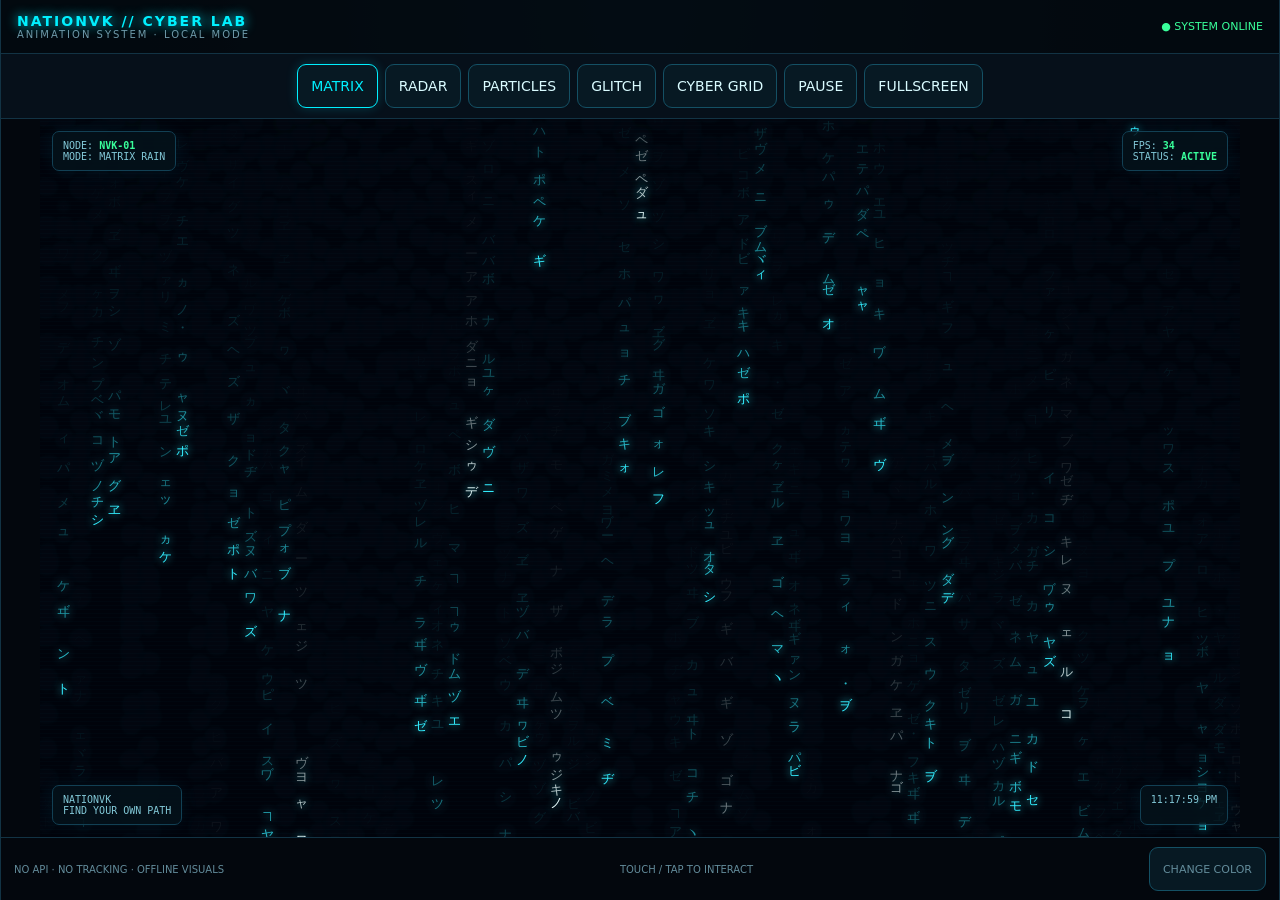
==== index.html @ 022fe865 "Build fullscreen cyber animation studio" ====
<!doctype html>
<html lang="en">
<head>
<meta charset="utf-8"><meta name="viewport" content="width=device-width,initial-scale=1,maximum-scale=1,user-scalable=no">
<meta name="theme-color" content="#03070d"><title>NATIONVK | Cyber Animation Studio</title>
<style>
:root{--bg:#03070d;--panel:#07131d;--cyan:#00f0ff;--green:#39ff9b;--pink:#ff2bd6;--line:#123344}*{box-sizing:border-box}body{margin:0;background:radial-gradient(ellipse at 50% 0%,#09202d 0,#03070d 55%);color:#d9fbff;font:14px system-ui, sans-serif;min-height:100vh;overflow:hidden}button{font:inherit;color:inherit;background:#071923;border:1px solid #145064;border-radius:9px;padding:10px 13px;min-height:44px}button:active{transform:scale(.97)}.app{height:100dvh;display:flex;flex-direction:column}.top{display:flex;align-items:center;justify-content:space-between;padding:13px 16px;border-bottom:1px solid var(--line);background:#030a10dd}.brand{font-weight:900;letter-spacing:2px;color:var(--cyan);text-shadow:0 0 12px #00eaff}.sub{font-size:10px;color:#6e9aaa;letter-spacing:2px}.status{color:var(--green);font-size:11px}.toolbar{display:flex;gap:7px;flex-wrap:wrap;padding:10px 12px;background:#06101a;border-bottom:1px solid var(--line)}.toolbar button.active{border-color:var(--cyan);color:var(--cyan);box-shadow:0 0 12px #00dfff33}.stage{position:relative;flex:1;min-height:0;overflow:hidden}canvas{width:100%;height:100%;display:block}.hud{position:absolute;inset:12px;pointer-events:none;display:flex;flex-direction:column;justify-content:space-between}.hudrow{display:flex;justify-content:space-between;gap:8px}.readout{background:#04121bd9;border:1px solid #124054;padding:8px 10px;border-radius:7px;color:#82c8d7;font:10px ui-monospace,monospace;box-shadow:0 0 18px #00cfff12}.readout b{color:var(--green)}.bottom{display:flex;justify-content:space-between;align-items:center;padding:9px 13px;border-top:1px solid var(--line);color:#638c9b;font-size:10px;gap:8px}.bottom button{font-size:11px}.scanline{position:absolute;inset:0;pointer-events:none;background:repeating-linear-gradient(0deg,transparent 0 3px,#00dfff08 4px);mix-blend-mode:screen}.hidden{display:none!important}@media(min-width:800px){.toolbar{justify-content:center}.stage{max-width:1200px;width:100%;margin:auto}.app{max-width:1500px;margin:auto;border-left:1px solid var(--line);border-right:1px solid var(--line)}}@media(prefers-reduced-motion:reduce){*{scroll-behavior:auto}}
</style>
</head>
<body><main class="app">
<header class="top"><div><div class="brand">NATIONVK // CYBER LAB</div><div class="sub">ANIMATION SYSTEM · LOCAL MODE</div></div><div class="status">● SYSTEM ONLINE</div></header>
<nav class="toolbar" id="modes"><button data-mode="matrix" class="active">MATRIX</button><button data-mode="radar">RADAR</button><button data-mode="particles">PARTICLES</button><button data-mode="glitch">GLITCH</button><button data-mode="grid">CYBER GRID</button><button id="pause">PAUSE</button><button id="fullscreen">FULLSCREEN</button></nav>
<section class="stage" id="stage"><canvas id="screen" aria-label="Animated cyber visualisation"></canvas><div class="scanline"></div><div class="hud"><div class="hudrow"><div class="readout">NODE: <b>NVK-01</b><br>MODE: <span id="modeName">MATRIX RAIN</span></div><div class="readout">FPS: <b id="fps">60</b><br>STATUS: <b>ACTIVE</b></div></div><div class="hudrow"><div class="readout">NATIONVK<br>FIND YOUR OWN PATH</div><div class="readout" id="clock">LOCAL VISUAL ENGINE</div></div></div></section>
<footer class="bottom"><span>NO API · NO TRACKING · OFFLINE VISUALS</span><span>TOUCH / TAP TO INTERACT</span><button id="color">CHANGE COLOR</button></footer>
</main>
<script>
(()=>{'use strict';const canvas=document.getElementById('screen'),ctx=canvas.getContext('2d',{alpha:false}),stage=document.getElementById('stage');let w=0,h=0,dpr=1,mode='matrix',paused=false,hue=185,frame=0,last=0,fps=60,particles=[],drops=[],sparks=[],pointer={x:.5,y:.5,active:false},raf=0;
const colors=()=>({main:'hsl('+hue+',100%,60%)',soft:'hsla('+hue+',100%,60%,.25)',glow:'hsla('+hue+',100%,60%,.75)'});
function resize(){const r=stage.getBoundingClientRect();dpr=Math.min(devicePixelRatio||1,1.7);w=Math.max(1,r.width);h=Math.max(1,r.height);canvas.width=Math.round(w*dpr);canvas.height=Math.round(h*dpr);ctx.setTransform(dpr,0,0,dpr,0,0);init()}
function init(){const cols=Math.ceil(w/17);drops=Array.from({length:cols},()=>Math.random()*-h/14);particles=Array.from({length:Math.min(170,Math.floor(w*h/6500)+35)},()=>({x:Math.random()*w,y:Math.random()*h,vx:(Math.random()-.5)*.7,vy:(Math.random()-.5)*.7,r:Math.random()*2+0.5,p:Math.random()*6.28}));sparks=[]}
function bg(){ctx.fillStyle='rgba(2,8,14,.23)';ctx.fillRect(0,0,w,h)}
function matrix(t){ctx.font='13px monospace';for(let i=0;i<drops.length;i++){const x=i*17,y=drops[i]*17;ctx.fillStyle=i%5===0?'#eaffff':colors().main;ctx.shadowColor=colors().main;ctx.shadowBlur=8;ctx.fillText(String.fromCharCode(0x30A0+Math.random()*96),x,y);ctx.shadowBlur=0;if(y>h&&Math.random()>.975)drops[i]=0;drops[i]+=.7+Math.random()*1.8}}
function radar(t){const cx=w/2,cy=h/2,R=Math.min(w,h)*.39;ctx.save();ctx.translate(cx,cy);ctx.strokeStyle=colors().soft;ctx.lineWidth=1;for(let r=R/4;r<=R;r+=R/4){ctx.beginPath();ctx.arc(0,0,r,0,Math.PI*2);ctx.stroke()}ctx.beginPath();ctx.moveTo(-R,0);ctx.lineTo(R,0);ctx.moveTo(0,-R);ctx.lineTo(0,R);ctx.stroke();const a=t*.0007;const g=ctx.createRadialGradient(0,0,0,0,0,R);g.addColorStop(0,colors().glow);g.addColorStop(1,'transparent');ctx.rotate(a);ctx.fillStyle=g;ctx.beginPath();ctx.moveTo(0,0);ctx.arc(0,0,R,-.45,0);ctx.closePath();ctx.fill();ctx.strokeStyle=colors().main;ctx.beginPath();ctx.moveTo(0,0);ctx.lineTo(R,0);ctx.stroke();for(let i=0;i<7;i++){const aa=i*2.4+t*.00018,rr=R*(.2+(i%3)*.23);ctx.fillStyle=i%2?'#39ff9b':colors().main;ctx.shadowColor=ctx.fillStyle;ctx.shadowBlur=12;ctx.beginPath();ctx.arc(Math.cos(aa)*rr,Math.sin(aa)*rr,3,0,7);ctx.fill()}ctx.restore()}
function particleMode(t){for(let i=0;i<particles.length;i++){const p=particles[i];p.x+=p.vx;p.y+=p.vy;p.p+=.025;if(p.x<0||p.x>w)p.vx*=-1;if(p.y<0||p.y>h)p.vy*=-1;const x=p.x+(pointer.active?(pointer.x*w-p.x)*.006:0),y=p.y+(pointer.active?(pointer.y*h-p.y)*.006:0);ctx.fillStyle=colors().main;ctx.shadowColor=colors().main;ctx.shadowBlur=12;ctx.beginPath();ctx.arc(x,y,p.r+Math.sin(p.p)*.5,0,7);ctx.fill();ctx.shadowBlur=0;for(let j=i+1;j<particles.length;j++){const q=particles[j],dx=x-q.x,dy=y-q.y,dist=Math.hypot(dx,dy);if(dist<95){ctx.strokeStyle='hsla('+hue+',100%,65%,'+(1-dist/95)*.25+')';ctx.beginPath();ctx.moveTo(x,y);ctx.lineTo(q.x,q.y);ctx.stroke()}}}}
function glitch(t){matrix(t);for(let i=0;i<5;i++){if(Math.random()>.78){const y=Math.random()*h,hh=2+Math.random()*22;ctx.fillStyle=i%2?'#ff2bd644':colors().soft;ctx.fillRect(Math.random()*w,y,w*(.15+Math.random()*.8),hh)}}ctx.strokeStyle=colors().soft;for(let y=0;y<h;y+=5){ctx.beginPath();ctx.moveTo(0,y);ctx.lineTo(w,y);ctx.stroke()}}
function grid(t){const horizon=h*.48,spacing=36;ctx.strokeStyle=colors().soft;ctx.lineWidth=1;for(let x=-w;x<w*2;x+=spacing){ctx.beginPath();ctx.moveTo(w/2+(x-w/2)*.08,horizon);ctx.lineTo(x,h);ctx.stroke()}for(let i=0;i<18;i++){const p=((i/18+t*.00012)%1),y=horizon+(p*p)*(h-horizon);ctx.beginPath();ctx.moveTo(0,y);ctx.lineTo(w,y);ctx.stroke()}ctx.strokeStyle=colors().main;ctx.beginPath();ctx.moveTo(0,horizon);ctx.lineTo(w,horizon);ctx.stroke();for(let i=0;i<18;i++){const x=(i*137+t*.025)%w;ctx.fillStyle=colors().main;ctx.fillRect(x,horizon-2,2,2)}}
function draw(t){if(paused)return;bg();if(mode==='matrix')matrix(t);else if(mode==='radar')radar(t);else if(mode==='particles')particleMode(t);else if(mode==='glitch')glitch(t);else grid(t);frame++;if(t-last>1000){fps=Math.round(frame*1000/(t-last));document.getElementById('fps').textContent=fps;frame=0;last=t}document.getElementById('clock').textContent=new Date().toLocaleTimeString();raf=requestAnimationFrame(draw)}
function setMode(m){mode=m;document.querySelectorAll('[data-mode]').forEach(b=>b.classList.toggle('active',b.dataset.mode===m));document.getElementById('modeName').textContent=m.toUpperCase();init()}
document.querySelectorAll('[data-mode]').forEach(b=>b.addEventListener('click',()=>setMode(b.dataset.mode)));document.getElementById('pause').onclick=e=>{paused=!paused;e.target.textContent=paused?'RESUME':'PAUSE';if(!paused){last=performance.now();raf=requestAnimationFrame(draw)}};document.getElementById('fullscreen').onclick=async()=>{try{if(!document.fullscreenElement)await document.documentElement.requestFullscreen();else await document.exitFullscreen()}catch(e){document.getElementById('modeName').textContent='FULLSCREEN UNAVAILABLE'}};document.getElementById('color').onclick=()=>{hue=(hue+53)%360;init()};stage.addEventListener('pointermove',e=>{const r=stage.getBoundingClientRect();pointer.x=(e.clientX-r.left)/r.width;pointer.y=(e.clientY-r.top)/r.height;pointer.active=true});stage.addEventListener('pointerleave',()=>pointer.active=false);window.addEventListener('resize',resize);document.addEventListener('visibilitychange',()=>{if(document.hidden){cancelAnimationFrame(raf)}else if(!paused){last=performance.now();raf=requestAnimationFrame(draw)}});resize();raf=requestAnimationFrame(draw);
})();
</script></body></html>
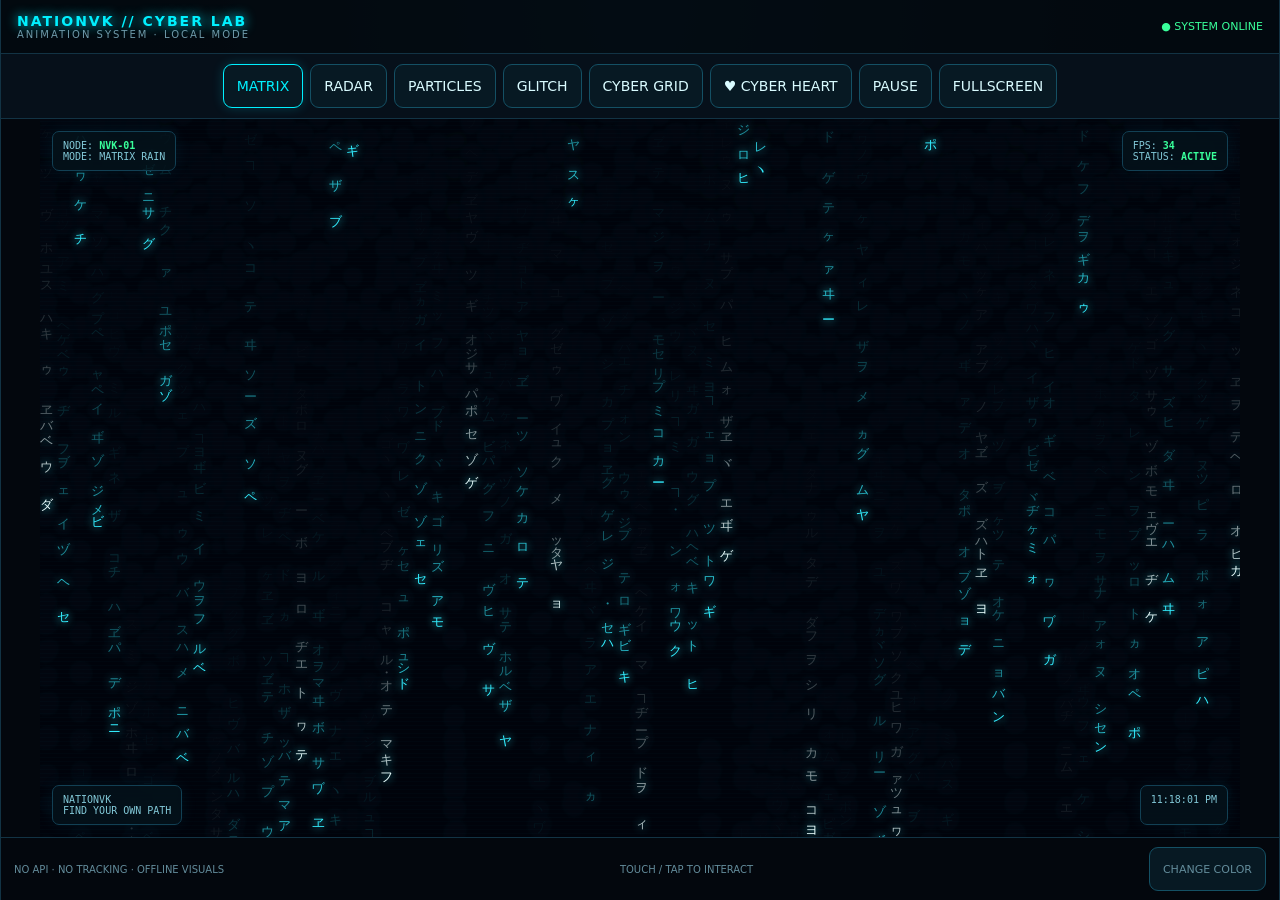
==== commit 50f11506: "Add maximum blue cyber particle heart fullscreen animation" ====
--- a/index.html
+++ b/index.html
@@ -9,7 +9,7 @@
 </head>
 <body><main class="app">
 <header class="top"><div><div class="brand">NATIONVK // CYBER LAB</div><div class="sub">ANIMATION SYSTEM · LOCAL MODE</div></div><div class="status">● SYSTEM ONLINE</div></header>
-<nav class="toolbar" id="modes"><button data-mode="matrix" class="active">MATRIX</button><button data-mode="radar">RADAR</button><button data-mode="particles">PARTICLES</button><button data-mode="glitch">GLITCH</button><button data-mode="grid">CYBER GRID</button><button id="pause">PAUSE</button><button id="fullscreen">FULLSCREEN</button></nav>
+<nav class="toolbar" id="modes"><button data-mode="matrix" class="active">MATRIX</button><button data-mode="radar">RADAR</button><button data-mode="particles">PARTICLES</button><button data-mode="glitch">GLITCH</button><button data-mode="grid">CYBER GRID</button><button data-mode="heart">♥ CYBER HEART</button><button id="pause">PAUSE</button><button id="fullscreen">FULLSCREEN</button></nav>
 <section class="stage" id="stage"><canvas id="screen" aria-label="Animated cyber visualisation"></canvas><div class="scanline"></div><div class="hud"><div class="hudrow"><div class="readout">NODE: <b>NVK-01</b><br>MODE: <span id="modeName">MATRIX RAIN</span></div><div class="readout">FPS: <b id="fps">60</b><br>STATUS: <b>ACTIVE</b></div></div><div class="hudrow"><div class="readout">NATIONVK<br>FIND YOUR OWN PATH</div><div class="readout" id="clock">LOCAL VISUAL ENGINE</div></div></div></section>
 <footer class="bottom"><span>NO API · NO TRACKING · OFFLINE VISUALS</span><span>TOUCH / TAP TO INTERACT</span><button id="color">CHANGE COLOR</button></footer>
 </main>
@@ -22,10 +22,68 @@
 function matrix(t){ctx.font='13px monospace';for(let i=0;i<drops.length;i++){const x=i*17,y=drops[i]*17;ctx.fillStyle=i%5===0?'#eaffff':colors().main;ctx.shadowColor=colors().main;ctx.shadowBlur=8;ctx.fillText(String.fromCharCode(0x30A0+Math.random()*96),x,y);ctx.shadowBlur=0;if(y>h&&Math.random()>.975)drops[i]=0;drops[i]+=.7+Math.random()*1.8}}
 function radar(t){const cx=w/2,cy=h/2,R=Math.min(w,h)*.39;ctx.save();ctx.translate(cx,cy);ctx.strokeStyle=colors().soft;ctx.lineWidth=1;for(let r=R/4;r<=R;r+=R/4){ctx.beginPath();ctx.arc(0,0,r,0,Math.PI*2);ctx.stroke()}ctx.beginPath();ctx.moveTo(-R,0);ctx.lineTo(R,0);ctx.moveTo(0,-R);ctx.lineTo(0,R);ctx.stroke();const a=t*.0007;const g=ctx.createRadialGradient(0,0,0,0,0,R);g.addColorStop(0,colors().glow);g.addColorStop(1,'transparent');ctx.rotate(a);ctx.fillStyle=g;ctx.beginPath();ctx.moveTo(0,0);ctx.arc(0,0,R,-.45,0);ctx.closePath();ctx.fill();ctx.strokeStyle=colors().main;ctx.beginPath();ctx.moveTo(0,0);ctx.lineTo(R,0);ctx.stroke();for(let i=0;i<7;i++){const aa=i*2.4+t*.00018,rr=R*(.2+(i%3)*.23);ctx.fillStyle=i%2?'#39ff9b':colors().main;ctx.shadowColor=ctx.fillStyle;ctx.shadowBlur=12;ctx.beginPath();ctx.arc(Math.cos(aa)*rr,Math.sin(aa)*rr,3,0,7);ctx.fill()}ctx.restore()}
 function particleMode(t){for(let i=0;i<particles.length;i++){const p=particles[i];p.x+=p.vx;p.y+=p.vy;p.p+=.025;if(p.x<0||p.x>w)p.vx*=-1;if(p.y<0||p.y>h)p.vy*=-1;const x=p.x+(pointer.active?(pointer.x*w-p.x)*.006:0),y=p.y+(pointer.active?(pointer.y*h-p.y)*.006:0);ctx.fillStyle=colors().main;ctx.shadowColor=colors().main;ctx.shadowBlur=12;ctx.beginPath();ctx.arc(x,y,p.r+Math.sin(p.p)*.5,0,7);ctx.fill();ctx.shadowBlur=0;for(let j=i+1;j<particles.length;j++){const q=particles[j],dx=x-q.x,dy=y-q.y,dist=Math.hypot(dx,dy);if(dist<95){ctx.strokeStyle='hsla('+hue+',100%,65%,'+(1-dist/95)*.25+')';ctx.beginPath();ctx.moveTo(x,y);ctx.lineTo(q.x,q.y);ctx.stroke()}}}}
+
+// Deterministic 3D-style blue particle heart with orbit, pulse, lightning and touch burst.
+let heartPoints=[],heartBurst=0,heartShock=null;
+function heartShape(){
+  heartPoints=[];
+  const count=Math.min(1250,Math.max(520,Math.floor(w*h/390)));
+  for(let i=0;i<count;i++){
+    const a=Math.random()*Math.PI*2, fill=Math.sqrt(Math.random());
+    const x=16*Math.pow(Math.sin(a),3), y=-(13*Math.cos(a)-5*Math.cos(2*a)-2*Math.cos(3*a)-Math.cos(4*a));
+    heartPoints.push({x:x*fill,y:y*fill,z:(Math.random()-.5)*10,seed:Math.random()*6.28,size:.65+Math.random()*1.65,phase:Math.random()*6.28});
+  }
+}
+function heartMode(t){
+  if(!heartPoints.length)heartShape();
+  const cx=w/2,cy=h*.51,scale=Math.min(w/39,h/39)*.83;
+  const beat=1+.055*Math.sin(t*.0045)+.025*Math.sin(t*.009);
+  const rot=t*.00042,cr=Math.cos(rot),sr=Math.sin(rot);
+  const explode=heartBurst>0?Math.min(1,heartBurst/38):0;
+  const projected=[];
+  for(const p of heartPoints){
+    const spread=1+explode*2.9;
+    const xx=p.x*spread, yy=p.y*spread, zz=p.z*spread;
+    const rx=xx*cr-zz*sr, rz=xx*sr+zz*cr;
+    const perspective=1/(1+rz*.012);
+    const drift=explode* Math.sin(p.phase+t*.003)*8;
+    projected.push({x:cx+rx*scale*beat*perspective+drift,y:cy+yy*scale*beat*perspective,z:rz,size:p.size*(1+perspective*.25)});
+  }
+  projected.sort((a,b)=>a.z-b.z);
+  // Fine connecting filaments create a holographic mesh.
+  for(let i=0;i<projected.length;i+=3){
+    const p=projected[i];
+    for(let j=i+1;j<Math.min(i+7,projected.length);j+=2){
+      const q=projected[j],d=Math.hypot(p.x-q.x,p.y-q.y);
+      if(d<18){ctx.strokeStyle='rgba(0,150,255,'+((1-d/18)*.18)+')';ctx.lineWidth=.55;ctx.beginPath();ctx.moveTo(p.x,p.y);ctx.lineTo(q.x,q.y);ctx.stroke()}
+    }
+  }
+  for(const p of projected){
+    const depth=Math.max(.25,Math.min(1.2,(p.z+9)/18));
+    ctx.fillStyle='rgba(55,190,255,'+(.48+depth*.45)+')';ctx.shadowColor='#008cff';ctx.shadowBlur=5+depth*12;
+    ctx.beginPath();ctx.arc(p.x,p.y,p.size*depth,0,Math.PI*2);ctx.fill();
+  }
+  ctx.shadowBlur=0;
+  // Two orbital rings.
+  ctx.save();ctx.translate(cx,cy);ctx.rotate(-rot*1.8);
+  for(let k=0;k<2;k++){ctx.strokeStyle=k?'rgba(0,130,255,.22)':'rgba(0,225,255,.38)';ctx.lineWidth=1;ctx.beginPath();ctx.ellipse(0,0,scale*(19+k*3),scale*(5+k*1.5),k*.6,0,Math.PI*2);ctx.stroke()}
+  for(let i=0;i<4;i++){const a=t*.0015+i*Math.PI/2;const ox=Math.cos(a)*scale*21,oy=Math.sin(a)*scale*5;ctx.fillStyle='#b8f7ff';ctx.shadowColor='#00bfff';ctx.shadowBlur=15;ctx.beginPath();ctx.arc(ox,oy,2.2,0,7);ctx.fill()}
+  ctx.restore();ctx.shadowBlur=0;
+  // Electric arcs flicker around the heart perimeter.
+  if(Math.random()<.42){
+    const side=Math.random()<.5?-1:1, y0=cy+(Math.random()-.5)*scale*24;
+    let x0=cx+side*scale*15;ctx.beginPath();ctx.moveTo(x0,y0);
+    for(let k=0;k<7;k++){x0+=side*(Math.random()*scale*.9);y0+=(Math.random()-.5)*scale*2.2;ctx.lineTo(x0,y0)}
+    ctx.strokeStyle='rgba(95,220,255,.9)';ctx.lineWidth=1.2;ctx.shadowColor='#00aaff';ctx.shadowBlur=14;ctx.stroke();ctx.shadowBlur=0;
+  }
+  if(heartShock){const age=(t-heartShock.t)/620;if(age<1){ctx.strokeStyle='rgba(0,205,255,'+(1-age)+')';ctx.lineWidth=2;ctx.beginPath();ctx.arc(heartShock.x,heartShock.y,age*Math.min(w,h)*.48,0,7);ctx.stroke()}else heartShock=null}
+  if(heartBurst>0)heartBurst=Math.max(0,heartBurst-.65);
+  ctx.textAlign='center';ctx.font='11px monospace';ctx.fillStyle='rgba(110,210,255,.75)';ctx.fillText('NVK // HEART CORE',cx,h*.91);ctx.textAlign='start';
+}
 function glitch(t){matrix(t);for(let i=0;i<5;i++){if(Math.random()>.78){const y=Math.random()*h,hh=2+Math.random()*22;ctx.fillStyle=i%2?'#ff2bd644':colors().soft;ctx.fillRect(Math.random()*w,y,w*(.15+Math.random()*.8),hh)}}ctx.strokeStyle=colors().soft;for(let y=0;y<h;y+=5){ctx.beginPath();ctx.moveTo(0,y);ctx.lineTo(w,y);ctx.stroke()}}
 function grid(t){const horizon=h*.48,spacing=36;ctx.strokeStyle=colors().soft;ctx.lineWidth=1;for(let x=-w;x<w*2;x+=spacing){ctx.beginPath();ctx.moveTo(w/2+(x-w/2)*.08,horizon);ctx.lineTo(x,h);ctx.stroke()}for(let i=0;i<18;i++){const p=((i/18+t*.00012)%1),y=horizon+(p*p)*(h-horizon);ctx.beginPath();ctx.moveTo(0,y);ctx.lineTo(w,y);ctx.stroke()}ctx.strokeStyle=colors().main;ctx.beginPath();ctx.moveTo(0,horizon);ctx.lineTo(w,horizon);ctx.stroke();for(let i=0;i<18;i++){const x=(i*137+t*.025)%w;ctx.fillStyle=colors().main;ctx.fillRect(x,horizon-2,2,2)}}
-function draw(t){if(paused)return;bg();if(mode==='matrix')matrix(t);else if(mode==='radar')radar(t);else if(mode==='particles')particleMode(t);else if(mode==='glitch')glitch(t);else grid(t);frame++;if(t-last>1000){fps=Math.round(frame*1000/(t-last));document.getElementById('fps').textContent=fps;frame=0;last=t}document.getElementById('clock').textContent=new Date().toLocaleTimeString();raf=requestAnimationFrame(draw)}
-function setMode(m){mode=m;document.querySelectorAll('[data-mode]').forEach(b=>b.classList.toggle('active',b.dataset.mode===m));document.getElementById('modeName').textContent=m.toUpperCase();init()}
-document.querySelectorAll('[data-mode]').forEach(b=>b.addEventListener('click',()=>setMode(b.dataset.mode)));document.getElementById('pause').onclick=e=>{paused=!paused;e.target.textContent=paused?'RESUME':'PAUSE';if(!paused){last=performance.now();raf=requestAnimationFrame(draw)}};document.getElementById('fullscreen').onclick=async()=>{try{if(!document.fullscreenElement)await document.documentElement.requestFullscreen();else await document.exitFullscreen()}catch(e){document.getElementById('modeName').textContent='FULLSCREEN UNAVAILABLE'}};document.getElementById('color').onclick=()=>{hue=(hue+53)%360;init()};stage.addEventListener('pointermove',e=>{const r=stage.getBoundingClientRect();pointer.x=(e.clientX-r.left)/r.width;pointer.y=(e.clientY-r.top)/r.height;pointer.active=true});stage.addEventListener('pointerleave',()=>pointer.active=false);window.addEventListener('resize',resize);document.addEventListener('visibilitychange',()=>{if(document.hidden){cancelAnimationFrame(raf)}else if(!paused){last=performance.now();raf=requestAnimationFrame(draw)}});resize();raf=requestAnimationFrame(draw);
+function draw(t){if(paused)return;bg();if(mode==='matrix')matrix(t);else if(mode==='radar')radar(t);else if(mode==='particles')particleMode(t);else if(mode==='glitch')glitch(t);else if(mode==='heart')heartMode(t);else grid(t);frame++;if(t-last>1000){fps=Math.round(frame*1000/(t-last));document.getElementById('fps').textContent=fps;frame=0;last=t}document.getElementById('clock').textContent=new Date().toLocaleTimeString();raf=requestAnimationFrame(draw)}
+function setMode(m){mode=m;if(m==='heart')heartShape();document.querySelectorAll('[data-mode]').forEach(b=>b.classList.toggle('active',b.dataset.mode===m));document.getElementById('modeName').textContent=m.toUpperCase();init()}
+document.querySelectorAll('[data-mode]').forEach(b=>b.addEventListener('click',()=>setMode(b.dataset.mode)));document.getElementById('pause').onclick=e=>{paused=!paused;e.target.textContent=paused?'RESUME':'PAUSE';if(!paused){last=performance.now();raf=requestAnimationFrame(draw)}};document.getElementById('fullscreen').onclick=async()=>{try{if(!document.fullscreenElement)await document.documentElement.requestFullscreen();else await document.exitFullscreen()}catch(e){document.getElementById('modeName').textContent='FULLSCREEN UNAVAILABLE'}};document.getElementById('color').onclick=()=>{hue=(hue+53)%360;init()};stage.addEventListener('pointerdown',e=>{if(mode==='heart'){const r=stage.getBoundingClientRect();heartBurst=38;heartShock={x:e.clientX-r.left,y:e.clientY-r.top,t:performance.now()}}});stage.addEventListener('pointermove',e=>{const r=stage.getBoundingClientRect();pointer.x=(e.clientX-r.left)/r.width;pointer.y=(e.clientY-r.top)/r.height;pointer.active=true});stage.addEventListener('pointerleave',()=>pointer.active=false);window.addEventListener('resize',resize);document.addEventListener('visibilitychange',()=>{if(document.hidden){cancelAnimationFrame(raf)}else if(!paused){last=performance.now();raf=requestAnimationFrame(draw)}});resize();raf=requestAnimationFrame(draw);
 })();
 </script></body></html>
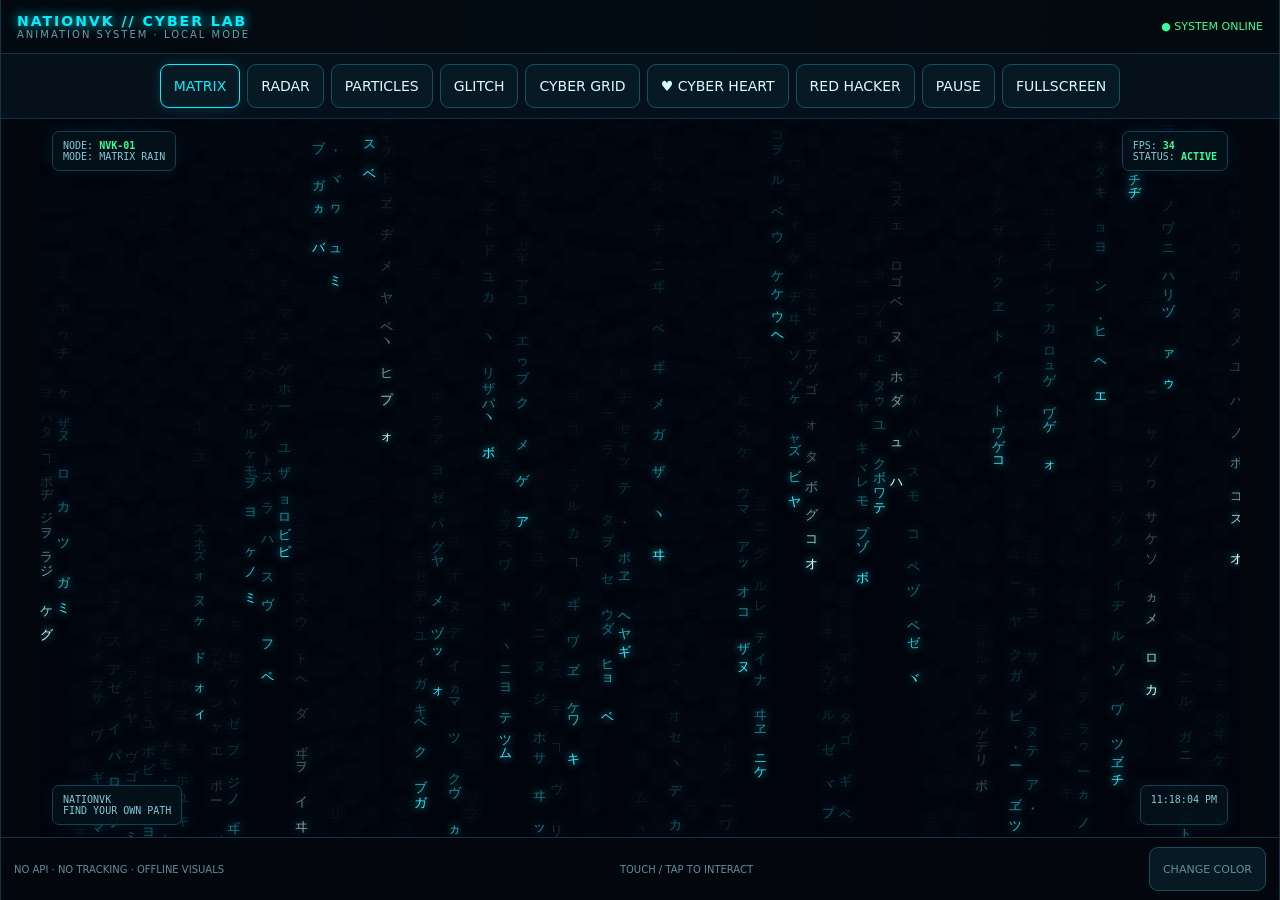
==== commit 0ee07693: "Add dark red hacker visualizer mode" ====
--- a/index.html
+++ b/index.html
@@ -9,7 +9,7 @@
 </head>
 <body><main class="app">
 <header class="top"><div><div class="brand">NATIONVK // CYBER LAB</div><div class="sub">ANIMATION SYSTEM · LOCAL MODE</div></div><div class="status">● SYSTEM ONLINE</div></header>
-<nav class="toolbar" id="modes"><button data-mode="matrix" class="active">MATRIX</button><button data-mode="radar">RADAR</button><button data-mode="particles">PARTICLES</button><button data-mode="glitch">GLITCH</button><button data-mode="grid">CYBER GRID</button><button data-mode="heart">♥ CYBER HEART</button><button id="pause">PAUSE</button><button id="fullscreen">FULLSCREEN</button></nav>
+<nav class="toolbar" id="modes"><button data-mode="matrix" class="active">MATRIX</button><button data-mode="radar">RADAR</button><button data-mode="particles">PARTICLES</button><button data-mode="glitch">GLITCH</button><button data-mode="grid">CYBER GRID</button><button data-mode="heart">♥ CYBER HEART</button><button data-mode="redhack">RED HACKER</button><button id="pause">PAUSE</button><button id="fullscreen">FULLSCREEN</button></nav>
 <section class="stage" id="stage"><canvas id="screen" aria-label="Animated cyber visualisation"></canvas><div class="scanline"></div><div class="hud"><div class="hudrow"><div class="readout">NODE: <b>NVK-01</b><br>MODE: <span id="modeName">MATRIX RAIN</span></div><div class="readout">FPS: <b id="fps">60</b><br>STATUS: <b>ACTIVE</b></div></div><div class="hudrow"><div class="readout">NATIONVK<br>FIND YOUR OWN PATH</div><div class="readout" id="clock">LOCAL VISUAL ENGINE</div></div></div></section>
 <footer class="bottom"><span>NO API · NO TRACKING · OFFLINE VISUALS</span><span>TOUCH / TAP TO INTERACT</span><button id="color">CHANGE COLOR</button></footer>
 </main>
@@ -80,10 +80,35 @@
   if(heartBurst>0)heartBurst=Math.max(0,heartBurst-.65);
   ctx.textAlign='center';ctx.font='11px monospace';ctx.fillStyle='rgba(110,210,255,.75)';ctx.fillText('NVK // HEART CORE',cx,h*.91);ctx.textAlign='start';
 }
+function redHacker(t){
+  // Dark red hacker terminal: falling glyphs, threat scan, diagnostics and glitch bursts.
+  ctx.fillStyle='rgba(9,0,3,.32)';ctx.fillRect(0,0,w,h);
+  const red=['#ff173d','#ff3158','#b00028','#ff6b80'];
+  ctx.font='13px ui-monospace,monospace';
+  for(let i=0;i<drops.length;i++){
+    const x=i*17,y=drops[i]*17;
+    ctx.fillStyle=i%6===0?'#ffe4e9':red[i%red.length];ctx.shadowColor='#ff003c';ctx.shadowBlur=9;
+    ctx.fillText(String.fromCharCode(33+Math.random()*90|0),x,y);ctx.shadowBlur=0;
+    if(y>h&&Math.random()>.965)drops[i]=0;drops[i]+=.9+Math.random()*2.2;
+  }
+  // Scanning brackets and rotating threat radar.
+  const cx=w*.5,cy=h*.51,R=Math.min(w,h)*.34,angle=t*.0011;
+  ctx.save();ctx.translate(cx,cy);ctx.strokeStyle='rgba(255,25,65,.35)';ctx.lineWidth=1;
+  for(let k=1;k<=3;k++){ctx.beginPath();ctx.arc(0,0,R*k/3,0,Math.PI*2);ctx.stroke()}
+  ctx.rotate(angle);ctx.fillStyle='rgba(255,0,50,.14)';ctx.beginPath();ctx.moveTo(0,0);ctx.arc(0,0,R,-.22,.22);ctx.closePath();ctx.fill();
+  ctx.strokeStyle='#ff3158';ctx.beginPath();ctx.moveTo(0,0);ctx.lineTo(R,0);ctx.stroke();ctx.restore();
+  if(Math.random()<.13){const y=Math.random()*h;ctx.fillStyle='rgba(255,0,55,.25)';ctx.fillRect(0,y,w,2+Math.random()*14)}
+  // Terminal diagnostics overlay.
+  ctx.fillStyle='rgba(255,48,82,.88)';ctx.font='bold 11px ui-monospace,monospace';
+  ctx.fillText('ROOT ACCESS // SIMULATION ONLY',16,h-54);
+  ctx.fillText('TRACE ROUTE: MASKED  |  FIREWALL: ACTIVE',16,h-36);
+  ctx.fillText('NATIONVK :: RED TEAM VISUALIZER',16,h-18);
+  ctx.strokeStyle='rgba(255,20,60,.24)';ctx.strokeRect(10,10,w-20,h-20);
+}
 function glitch(t){matrix(t);for(let i=0;i<5;i++){if(Math.random()>.78){const y=Math.random()*h,hh=2+Math.random()*22;ctx.fillStyle=i%2?'#ff2bd644':colors().soft;ctx.fillRect(Math.random()*w,y,w*(.15+Math.random()*.8),hh)}}ctx.strokeStyle=colors().soft;for(let y=0;y<h;y+=5){ctx.beginPath();ctx.moveTo(0,y);ctx.lineTo(w,y);ctx.stroke()}}
 function grid(t){const horizon=h*.48,spacing=36;ctx.strokeStyle=colors().soft;ctx.lineWidth=1;for(let x=-w;x<w*2;x+=spacing){ctx.beginPath();ctx.moveTo(w/2+(x-w/2)*.08,horizon);ctx.lineTo(x,h);ctx.stroke()}for(let i=0;i<18;i++){const p=((i/18+t*.00012)%1),y=horizon+(p*p)*(h-horizon);ctx.beginPath();ctx.moveTo(0,y);ctx.lineTo(w,y);ctx.stroke()}ctx.strokeStyle=colors().main;ctx.beginPath();ctx.moveTo(0,horizon);ctx.lineTo(w,horizon);ctx.stroke();for(let i=0;i<18;i++){const x=(i*137+t*.025)%w;ctx.fillStyle=colors().main;ctx.fillRect(x,horizon-2,2,2)}}
-function draw(t){if(paused)return;bg();if(mode==='matrix')matrix(t);else if(mode==='radar')radar(t);else if(mode==='particles')particleMode(t);else if(mode==='glitch')glitch(t);else if(mode==='heart')heartMode(t);else grid(t);frame++;if(t-last>1000){fps=Math.round(frame*1000/(t-last));document.getElementById('fps').textContent=fps;frame=0;last=t}document.getElementById('clock').textContent=new Date().toLocaleTimeString();raf=requestAnimationFrame(draw)}
-function setMode(m){mode=m;if(m==='heart')heartShape();document.querySelectorAll('[data-mode]').forEach(b=>b.classList.toggle('active',b.dataset.mode===m));document.getElementById('modeName').textContent=m.toUpperCase();init()}
+function draw(t){if(paused)return;bg();if(mode==='matrix')matrix(t);else if(mode==='radar')radar(t);else if(mode==='particles')particleMode(t);else if(mode==='glitch')glitch(t);else if(mode==='heart')heartMode(t);else if(mode==='redhack')redHacker(t);else grid(t);frame++;if(t-last>1000){fps=Math.round(frame*1000/(t-last));document.getElementById('fps').textContent=fps;frame=0;last=t}document.getElementById('clock').textContent=new Date().toLocaleTimeString();raf=requestAnimationFrame(draw)}
+function setMode(m){mode=m;if(m==='heart')heartShape();if(m==='redhack'){hue=350;init();}document.querySelectorAll('[data-mode]').forEach(b=>b.classList.toggle('active',b.dataset.mode===m));document.getElementById('modeName').textContent=m.toUpperCase();init()}
 document.querySelectorAll('[data-mode]').forEach(b=>b.addEventListener('click',()=>setMode(b.dataset.mode)));document.getElementById('pause').onclick=e=>{paused=!paused;e.target.textContent=paused?'RESUME':'PAUSE';if(!paused){last=performance.now();raf=requestAnimationFrame(draw)}};document.getElementById('fullscreen').onclick=async()=>{try{if(!document.fullscreenElement)await document.documentElement.requestFullscreen();else await document.exitFullscreen()}catch(e){document.getElementById('modeName').textContent='FULLSCREEN UNAVAILABLE'}};document.getElementById('color').onclick=()=>{hue=(hue+53)%360;init()};stage.addEventListener('pointerdown',e=>{if(mode==='heart'){const r=stage.getBoundingClientRect();heartBurst=38;heartShock={x:e.clientX-r.left,y:e.clientY-r.top,t:performance.now()}}});stage.addEventListener('pointermove',e=>{const r=stage.getBoundingClientRect();pointer.x=(e.clientX-r.left)/r.width;pointer.y=(e.clientY-r.top)/r.height;pointer.active=true});stage.addEventListener('pointerleave',()=>pointer.active=false);window.addEventListener('resize',resize);document.addEventListener('visibilitychange',()=>{if(document.hidden){cancelAnimationFrame(raf)}else if(!paused){last=performance.now();raf=requestAnimationFrame(draw)}});resize();raf=requestAnimationFrame(draw);
 })();
 </script></body></html>
